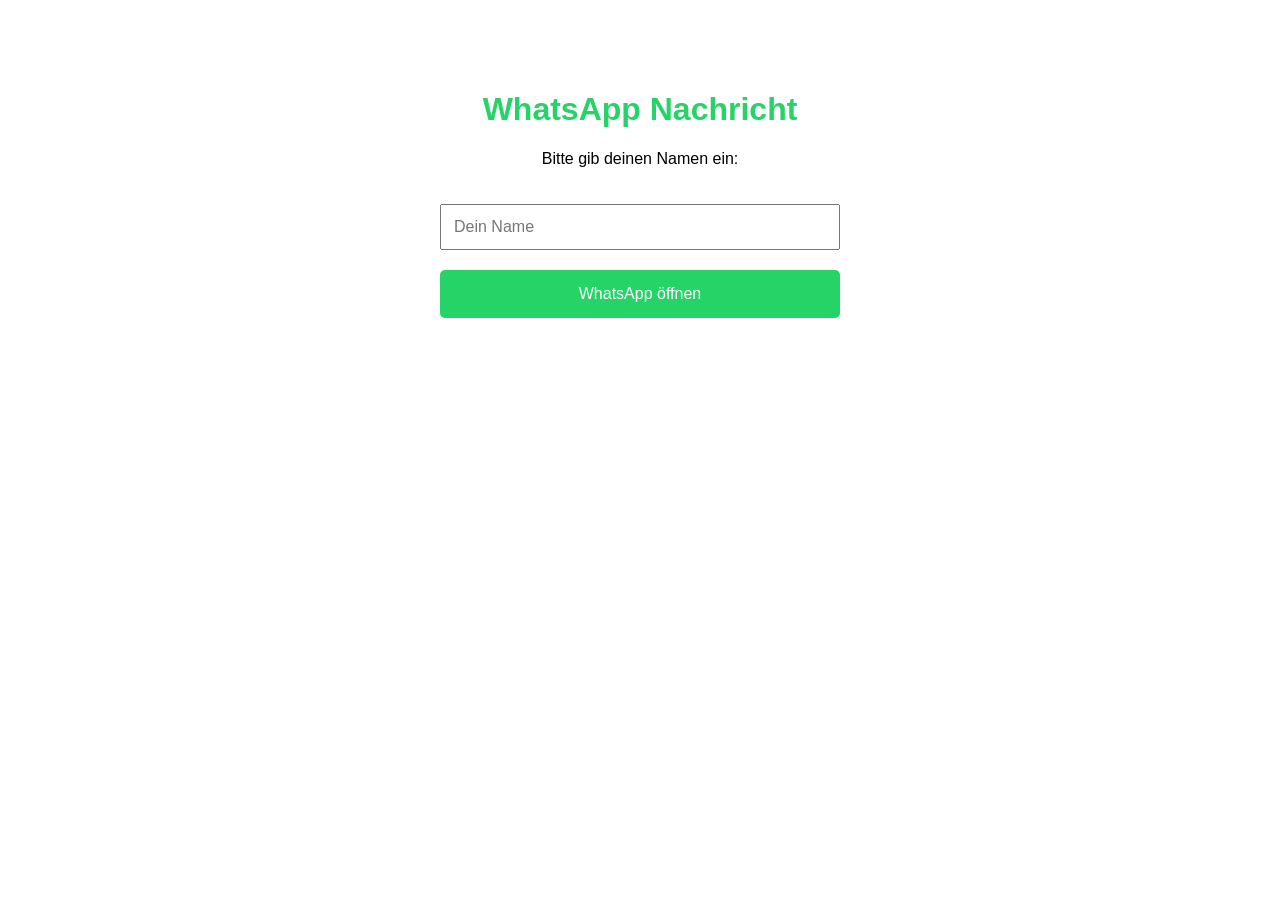
==== index.html @ f4d64ffb "Create index.html" ====
<!DOCTYPE html>
<html lang="de">
<head>
    <meta charset="UTF-8">
    <meta name="viewport" content="width=device-width, initial-scale=1.0">
    <title>WhatsApp Nachricht senden</title>
    <style>
        body {
            font-family: Arial, sans-serif;
            max-width: 400px;
            margin: 50px auto;
            padding: 20px;
            text-align: center;
        }

        h1 {
            color: #25D366;
        }

        input {
            width: 100%;
            padding: 12px;
            margin: 20px 0;
            font-size: 16px;
            box-sizing: border-box;
        }

        button {
            background-color: #25D366;
            color: white;
            border: none;
            padding: 15px 25px;
            font-size: 16px;
            cursor: pointer;
            border-radius: 5px;
            width: 100%;
        }

        button:hover {
            opacity: 0.9;
        }
    </style>
</head>
<body>

    <h1>WhatsApp Nachricht</h1>
    <p>Bitte gib deinen Namen ein:</p>

    <input type="text" id="name" placeholder="Dein Name">

    <button onclick="sendWhatsApp()">
        WhatsApp öffnen
    </button>

    <script>
        // Gespeicherten Namen laden
        window.onload = function() {
            const savedName = localStorage.getItem("username");
            if (savedName) {
                document.getElementById("name").value = savedName;
            }
        }

        function sendWhatsApp() {
            const name = document.getElementById("name").value.trim();

            if (!name) {
                alert("Bitte gib deinen Namen ein.");
                return;
            }

            // Namen speichern
            localStorage.setItem("username", name);

            const nummer = "491758307971";
            const nachricht = `Hallo hier ist ${name}`;

            const whatsappURL =
                `https://wa.me/${nummer}?text=${encodeURIComponent(nachricht)}`;

            window.location.href = whatsappURL;
        }
    </script>

</body>
</html>
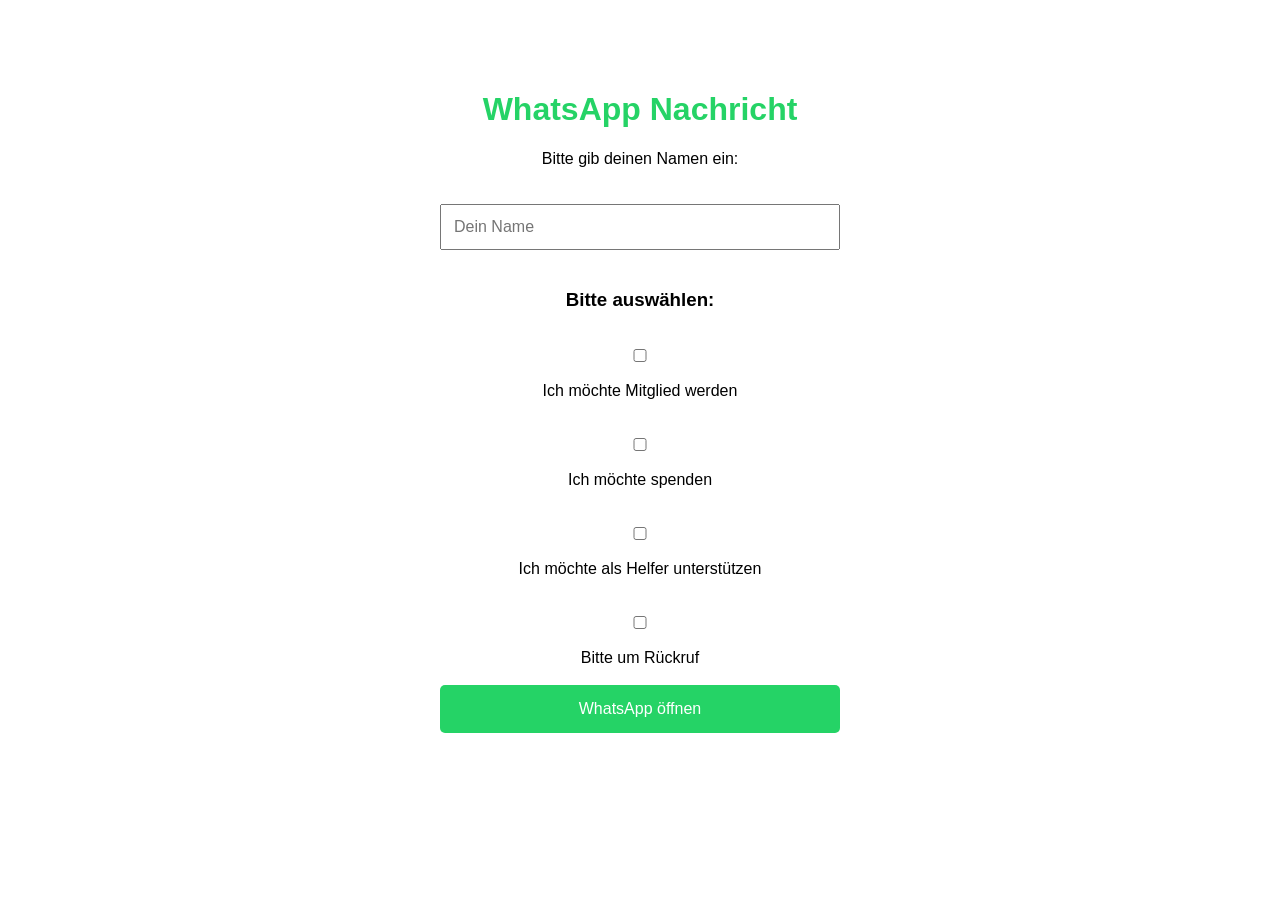
==== commit 292802db: "Update index.html" ====
--- a/index.html
+++ b/index.html
@@ -48,6 +48,28 @@
 
     <input type="text" id="name" placeholder="Dein Name">
 
+    <h3>Bitte auswählen:</h3>
+
+<label>
+    <input type="checkbox" id="mitglied">
+    Ich möchte Mitglied werden
+</label><br><br>
+
+<label>
+    <input type="checkbox" id="spende">
+    Ich möchte spenden
+</label><br><br>
+
+<label>
+    <input type="checkbox" id="helfer">
+    Ich möchte als Helfer unterstützen
+</label><br><br>
+
+<label>
+    <input type="checkbox" id="rueckruf">
+    Bitte um Rückruf
+</label><br><br>
+
     <button onclick="sendWhatsApp()">
         WhatsApp öffnen
     </button>
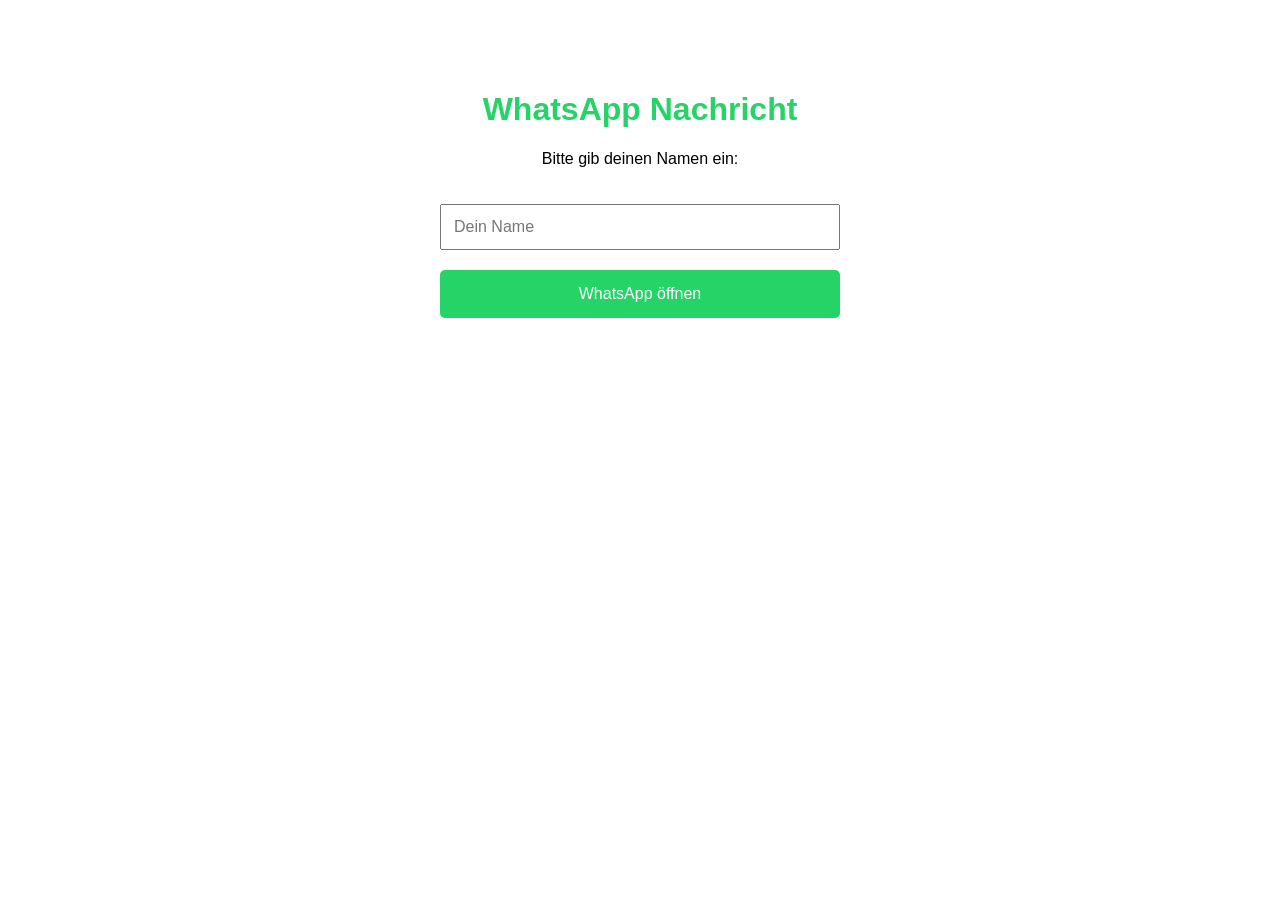
==== commit ce298d83: "Update index.html" ====
--- a/index.html
+++ b/index.html
@@ -48,28 +48,6 @@
 
     <input type="text" id="name" placeholder="Dein Name">
 
-    <h3>Bitte auswählen:</h3>
-
-<label>
-    <input type="checkbox" id="mitglied">
-    Ich möchte Mitglied werden
-</label><br><br>
-
-<label>
-    <input type="checkbox" id="spende">
-    Ich möchte spenden
-</label><br><br>
-
-<label>
-    <input type="checkbox" id="helfer">
-    Ich möchte als Helfer unterstützen
-</label><br><br>
-
-<label>
-    <input type="checkbox" id="rueckruf">
-    Bitte um Rückruf
-</label><br><br>
-
     <button onclick="sendWhatsApp()">
         WhatsApp öffnen
     </button>
